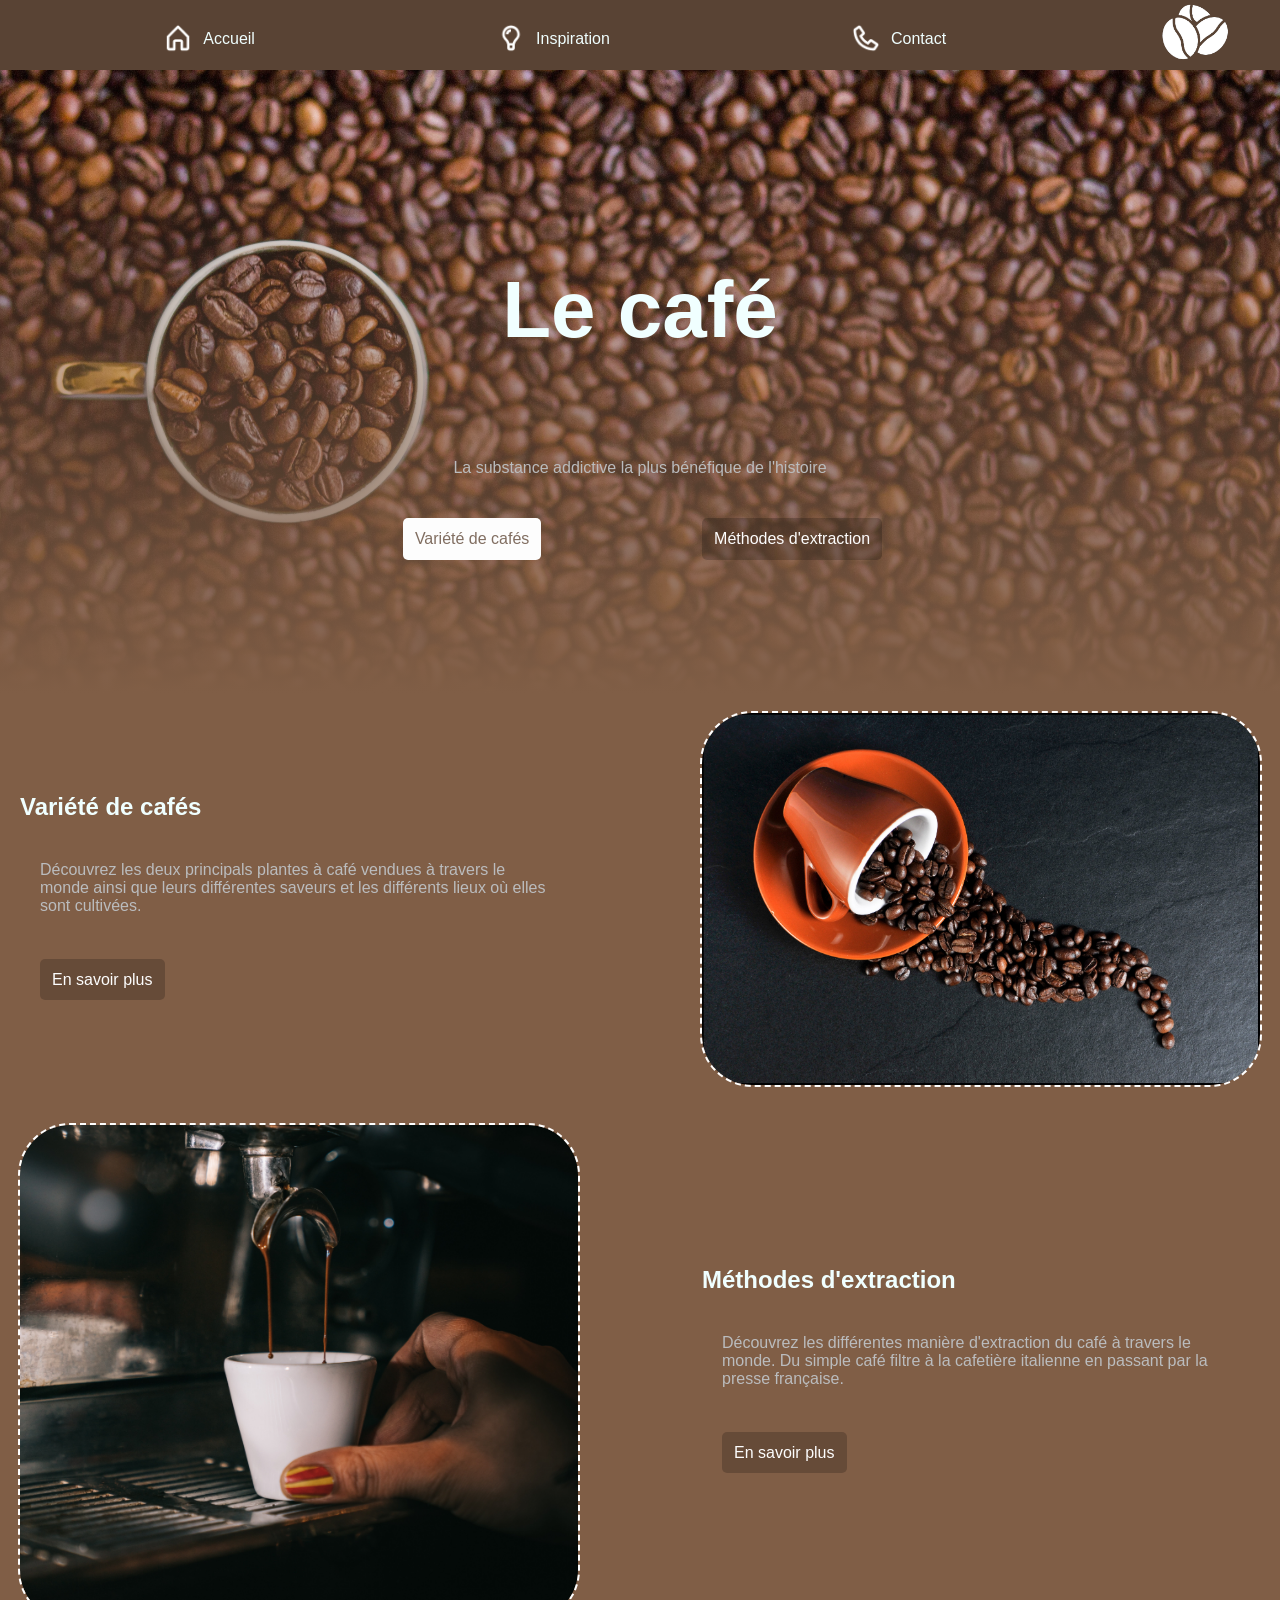
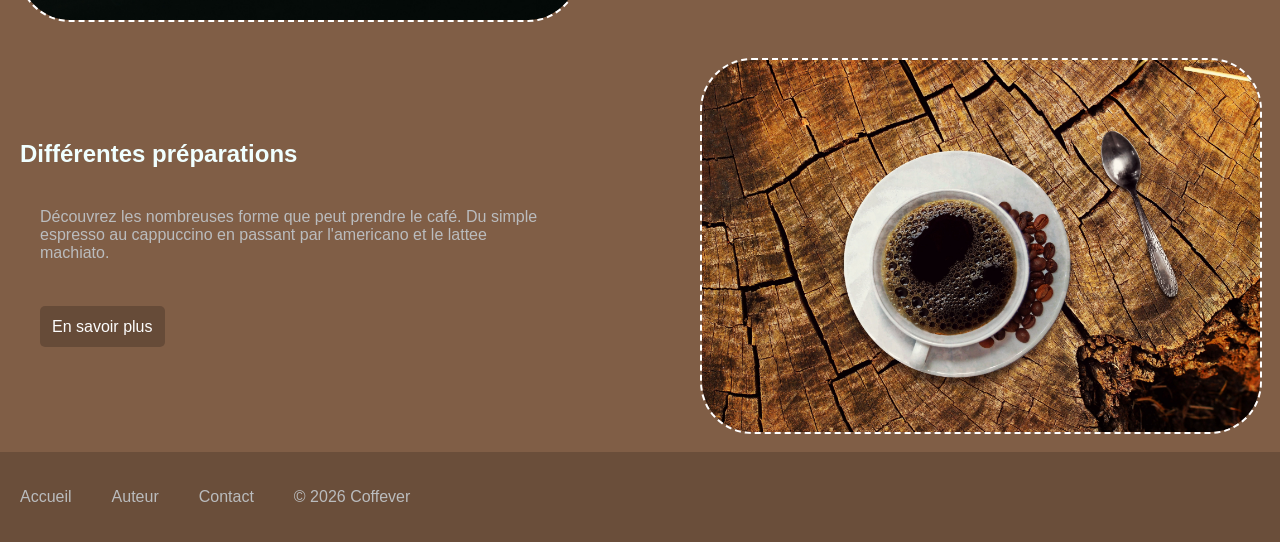
==== index.html @ 2ecd890e "ajout d'icone sur la navbar" ====
<!DOCTYPE html>
<html lang="fr">
<head>
    <meta charset="UTF-8">
    <meta name="viewport" content="width=device-width, initial-scale=1.0">
    <title>Accueil - Coffever</title>
    <meta name="author" content="Antoni Débaz">
    <link rel="stylesheet" type="text/css" href="style.css">
    <link href="img/icon.png" rel="icon" type="image/png">
</head>
<body>
    <header>
        <nav>
            <a href="index.html"><img src="img/home-alt-2.png">Accueil</a>
            <a href="inspiration.html"><img src="img/light-bulb-alt.png">Inspiration</a>
            <a href="contact.html"><img src="img/phone.png">Contact</a>
        </nav>
        <a href="index.html"><img src="img/logo.png" class="logo"></a> 
    </header>
    <main>
        <section class="TitleUnderLayer"> <!--Il y a une couche avec une image et un dégradé transparent qui vient se poser dessus-->
            <div class="TitleUpperLayer">
                <h1>
                    Le café
                </h1>
                <p>
                    La substance addictive la plus bénéfique de l'histoire
                </p>
                <div class="buttonContainer">
                    <a href="variete.html" class="button1">Variété de cafés</a>
                    <a href="extraction.html" class="button2">Méthodes d'extraction</a>
                </div>
            </div>
        </section>
        <section class="ChapterContainer">
            <article class="Chapter">
                <div>
                    <h2>Variété de cafés</h2>
                    <p>
                       Découvrez les deux principals plantes à café vendues à travers le monde ainsi que leurs différentes saveurs et les différents lieux où elles sont cultivées.
                    </p>
                    <p>
                        <a href="variete.html" class="button2">En savoir plus</a>
                    </p>
                </div>
                <img src="img/Variété.jpg">
            </article>
            <article class="InverseChapter">
                <div>
                    <h2>Méthodes d'extraction</h2>
                    <p>
                       Découvrez les différentes manière d'extraction du café à travers le monde. Du simple café filtre à la cafetière italienne en passant par la presse française.
                    </p>
                    <p>
                        <a href="extraction.html" class="button2">En savoir plus</a>
                    </p>
                </div>
                <img src="img/poedynchuk-coffee-3759024.jpg">
            </article>
            <article class="Chapter">
                <div>
                    <h2>Différentes préparations</h2>
                    <p>
                       Découvrez les nombreuses forme que peut prendre le café. Du simple espresso au cappuccino en passant par l'americano et le lattee machiato.
                    </p>
                    <p>
                        <a href="preparation.html" class="button2">En savoir plus</a>
                    </p>
                </div>
                <img src="img/cocoparisienne-coffee-2714970.jpg">
            </article>
        </section>
    </main>
    <footer>
            <a href="index.html">Accueil</a>
            <a href="Auteur.html">Auteur</a>
            <a href="contact.html">Contact</a>
            <p>&copy; 2026 Coffever</p>
    </footer>
</body>
</html>
---- style.css ----
:root { 
  --outline-img-color: rgb(255, 255, 255);
  --outline-img-width: 2px;
  --radius-border-img: 50px;
  --default-background-color: #805e46
}

body{
    margin: 0;
    background-color: var(--default-background-color) ;
    font-family:Arial, Helvetica, sans-serif;
    color: azure;
}
p{
    color: rgb(186, 188, 190);
    padding: 20px;
}
textarea,input{
    font-family:Arial, Helvetica, sans-serif;
    color: rgb(0, 0, 0);
}

/* ============ Header ================ */
nav{
    display: flex;
    justify-content:space-around;
    width: 80%;
}
nav a{
    color: azure;
    text-decoration: none;
    
}
nav a:hover{
    color: rgb(200, 214, 214);
}
nav img{
    height: 30px;
    margin-bottom: -9px;
    margin-right: 10px;
}
header{
    display: flex;
    flex-direction: row;
    align-items: center;
    justify-content:space-around;
    height: 70px;
    position: fixed;
    width: 100%;
    background-color: #4e3c2fc5;
    top: 0px;
}
.logo{
    width: 85px;
}

/* ============ Main ================ */
main{
    margin-top: 70px; /*Il est baisser pour faire la place  à la navbar*/
}

/*TitleUnderLayer et TitleUpperLayer permette de mettre un dégradé sur une image*/
.TitleUnderLayer{
    background-image: url(img/masseDeGrain.jpg);
    background-size:cover;
    background-position: 0px;
}
.TitleUpperLayer{
    background-image: linear-gradient(#805e4600,var(--default-background-color));
    padding-top: 10%;
    padding-bottom: 10%;
    display: flex;
    flex-direction: column;
    align-items: center;
    justify-content: center;
}
.TitleUpperLayer h1{
    font-size: 5em;
}


.buttonContainer{ /*Contient les deux boutons dans la partie du titre*/
    display: flex;
    flex-direction: row;
    align-items: center;
    justify-content:space-around;
    width: 50%;
    flex-wrap: wrap;
}
.button1{
    color: #816e61;
    text-decoration-line: none;
    padding: 12px;
    border-radius: 5px;
    background-color:rgb(253, 253, 253);
    margin: 5px;
}
.button1:hover{
    color: #816e61d0;
    background-color:rgba(253, 253, 253, 0.521);
}
.button2{
    color: rgb(253, 253, 253);
    text-decoration-line: none;
    padding: 12px;
    border-radius: 5px;
    background-color:rgba(0, 0, 0, 0.205);
}
.button2:hover{
    color: rgba(253, 253, 253, 0.589);
    background-color:rgba(0, 0, 0, 0.096);
}

.Chapter{
    display: flex;
    flex-direction: row;
    align-items: center;
    justify-content:space-between;
    padding: 20px;
    flex-wrap: wrap;
}
.ChapterContainer img{
    border-radius: var(--radius-border-img);
    outline: var(--outline-img-width) dashed var(--outline-img-color);
}
.InverseChapter{
    display: flex;
    flex-direction: row-reverse;
    align-items: center;
    
    justify-content:space-between;
    padding: 20px;
    flex-wrap: wrap;
}


/*Adapte les taille des image en fonction de la taille de l'écran*/
@media screen and (max-width: 768px) {
    .Chapter img,.InverseChapter img,.InverseChapter div,.Chapter div{
        width:90%;
    }
    .ChapterContainer img{
        margin-left: auto;
        margin-right: auto;
    }
}
@media screen and (min-width: 768px) {
    .Chapter img,.InverseChapter img,.InverseChapter div,.Chapter div{
        width:45%;
    }
}

footer{
    display: flex;
    flex-direction: row;
    align-items: center;
    justify-content:flex-start;
    flex-wrap: wrap;
    background-color: rgba(0, 0, 0, 0.171);
}
footer a{
    color: rgb(186, 188, 190);
    text-decoration: none;
    padding: 20px;
}
footer a:hover{
    color: rgb(146, 147, 148);
}

/*Partie permettant au deux div d'être côte à côte*/
.NextToHolder{
    display: flex;
    align-items: center;
    justify-content:center;
    flex-wrap: wrap;
}
.NextToItem{
    margin: 40px;
    width: 500px;
    max-width: 90%;
}
.NextToItem img{
    width: 500px;
    max-width: 90%;
    border-radius: 30px;
}

.Title{
    text-align: center;
    border-bottom: 2px dotted rgba(0, 0, 0, 0.212);
}
.Title h1{
    margin-top: 110px;
    margin-bottom: 40px
}

.source p,a{
    color: rgb(255, 255, 255);
}

/*La partir "Loisir et hobby" dans la page Auteur*/
.AuteurLobby {
    margin: 2%;
}
.AuteurLobby div{
    display: flex;
    flex-wrap: wrap;
    align-items: start;
    justify-content: space-around;
}
.AuteurLobby img{
    margin: 10px;
    max-width: 90%;
    width: 500px;
    border-radius: var(--radius-border-img);
    outline: var(--outline-img-width) dashed var(--outline-img-color);
}


.videoInspirationHolder{
    display: flex;
    flex-wrap: wrap;
    justify-content:space-around;
}
.videoInspirationItem{
    width: 500px;
    max-width: 90%;
    margin: 20px;
    border-radius: var(--radius-border-img);
    outline: var(--outline-img-width) dashed var(--outline-img-color);
}


.ContactHolder{
    display: flex;
    justify-content: space-evenly;
    flex-wrap: wrap;
    margin-bottom: 5%;
    padding: 30px;
}

.ContactHolder div{
    display: flex;
    flex-direction: column;
    width: 400px;
    max-width: 90%;
    padding: 10px;
}

.ContactHolder input,.ContactHolder textarea{
    margin-top: 20px;
    margin-bottom: 40px;
    border-radius: 6px;
    height: 25px;
    background-color: var(--default-background-color);
    border: 2px solid black;
}

.ContactHolder textarea {
    height: 100px;
}

.ContactBottom{
    display:flex;
    justify-content: center;
}

.ContactBottom button{
    margin-bottom: 60px;
    
    color: #816e61;
    
    padding: 12px;
    border-radius: 5px;
    background-color:rgb(253, 253, 253);
    border: none;
    width: 150px;
}

.ContactBottom button:hover{
    color: #816e61d0;
    background-color:rgba(253, 253, 253, 0.521);
}

form{
    background-color: rgba(255, 255, 255, 0.055);
    width: 95%;
    margin-bottom: 30px;
    margin-left: auto;
    margin-right: auto;
    border-radius: 80px;
}
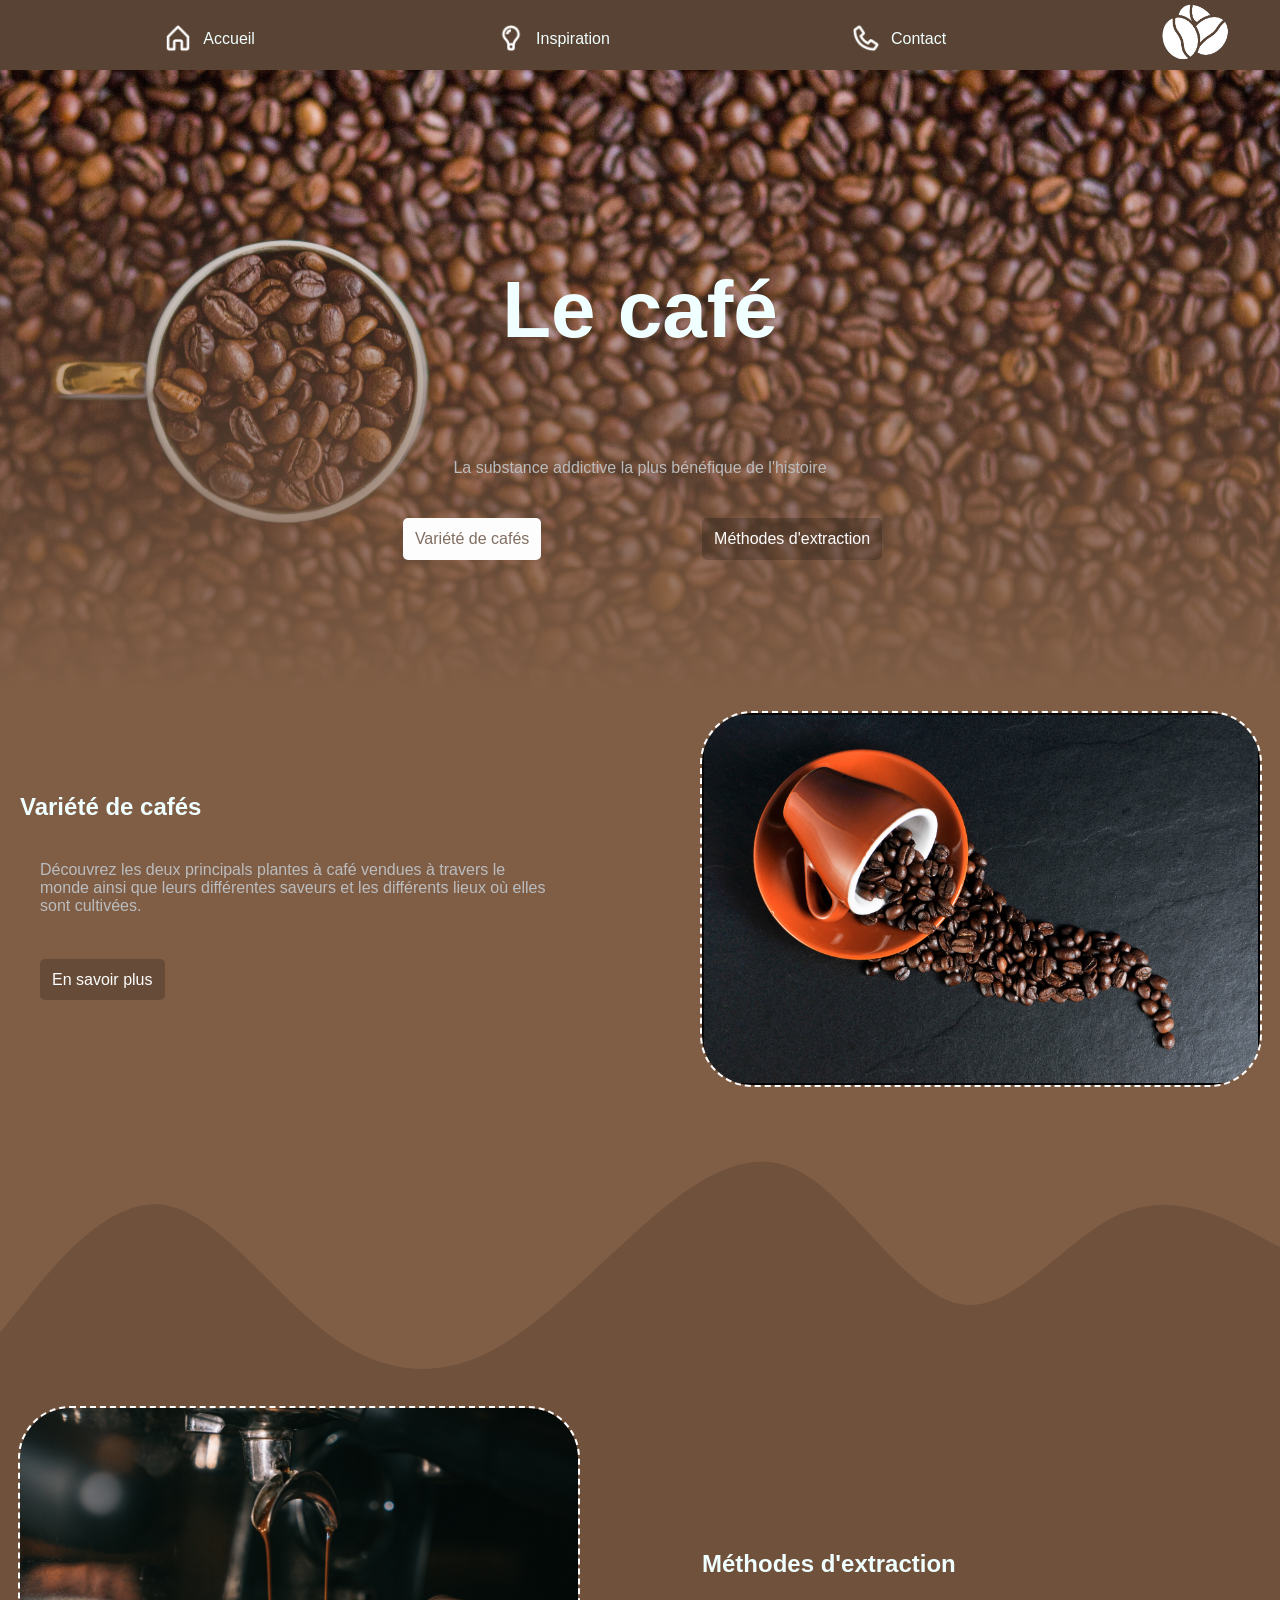
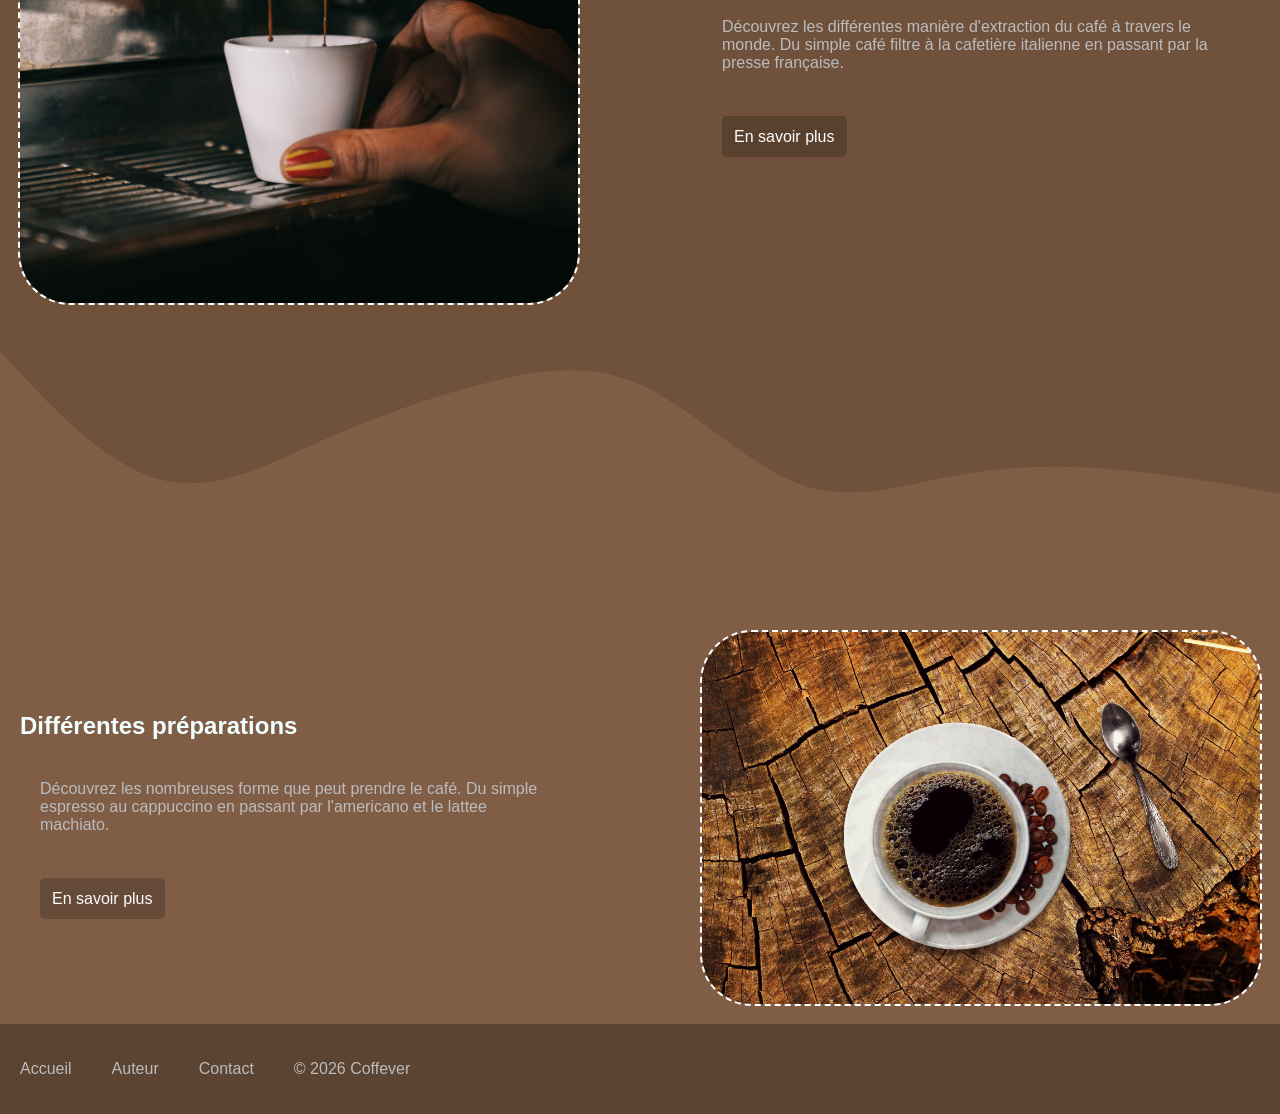
==== commit 2d33e9ae: "Ajout des vagues" ====
--- a/index.html
+++ b/index.html
@@ -45,6 +45,7 @@
                 </div>
                 <img src="img/Variété.jpg">
             </article>
+            <svg viewBox="0 0 1440 320" class="upperWave" class="upperWave"><path fill="#70513b" fill-opacity="1" d="M0,256L30,218.7C60,181,120,107,180,112C240,117,300,203,360,250.7C420,299,480,309,540,282.7C600,256,660,192,720,138.7C780,85,840,43,900,74.7C960,107,1020,213,1080,224C1140,235,1200,149,1260,122.7C1320,96,1380,128,1410,144L1440,160L1440,320L1410,320C1380,320,1320,320,1260,320C1200,320,1140,320,1080,320C1020,320,960,320,900,320C840,320,780,320,720,320C660,320,600,320,540,320C480,320,420,320,360,320C300,320,240,320,180,320C120,320,60,320,30,320L0,320Z"></path></svg> <!-- vague créer grâce au site : https://getwaves.io/ -->
             <article class="InverseChapter">
                 <div>
                     <h2>Méthodes d'extraction</h2>
@@ -57,6 +58,7 @@
                 </div>
                 <img src="img/poedynchuk-coffee-3759024.jpg">
             </article>
+            <svg viewBox="0 0 1440 320"><path fill="#70513b" fill-opacity="1" d="M0,32L30,64C60,96,120,160,180,176C240,192,300,160,360,133.3C420,107,480,85,540,69.3C600,53,660,43,720,69.3C780,96,840,160,900,181.3C960,203,1020,181,1080,170.7C1140,160,1200,160,1260,165.3C1320,171,1380,181,1410,186.7L1440,192L1440,0L1410,0C1380,0,1320,0,1260,0C1200,0,1140,0,1080,0C1020,0,960,0,900,0C840,0,780,0,720,0C660,0,600,0,540,0C480,0,420,0,360,0C300,0,240,0,180,0C120,0,60,0,30,0L0,0Z"></path></svg> <!-- vague créer grâce au site : https://getwaves.io/ -->
             <article class="Chapter">
                 <div>
                     <h2>Différentes préparations</h2>
--- a/style.css
+++ b/style.css
@@ -32,7 +32,7 @@
     
 }
 nav a:hover{
-    color: rgb(200, 214, 214);
+    opacity: 0.5;
 }
 nav img{
     height: 30px;
@@ -127,12 +127,16 @@
     display: flex;
     flex-direction: row-reverse;
     align-items: center;
-    
     justify-content:space-between;
-    padding: 20px;
-    flex-wrap: wrap;
-}
-
+    flex-wrap: wrap;
+
+    padding: 20px;
+    background-color: #70513b;
+    
+}
+.upperWave{
+    margin-bottom: -5px;
+}
 
 /*Adapte les taille des image en fonction de la taille de l'écran*/
 @media screen and (max-width: 768px) {
@@ -156,7 +160,7 @@
     align-items: center;
     justify-content:flex-start;
     flex-wrap: wrap;
-    background-color: rgba(0, 0, 0, 0.171);
+    background-color: rgba(0, 0, 0, 0.281);
 }
 footer a{
     color: rgb(186, 188, 190);
@@ -253,7 +257,9 @@
     border-radius: 6px;
     height: 25px;
     background-color: var(--default-background-color);
+    background-color: rgba(255, 255, 255, 0.24);
     border: 2px solid black;
+    
 }
 
 .ContactHolder textarea {
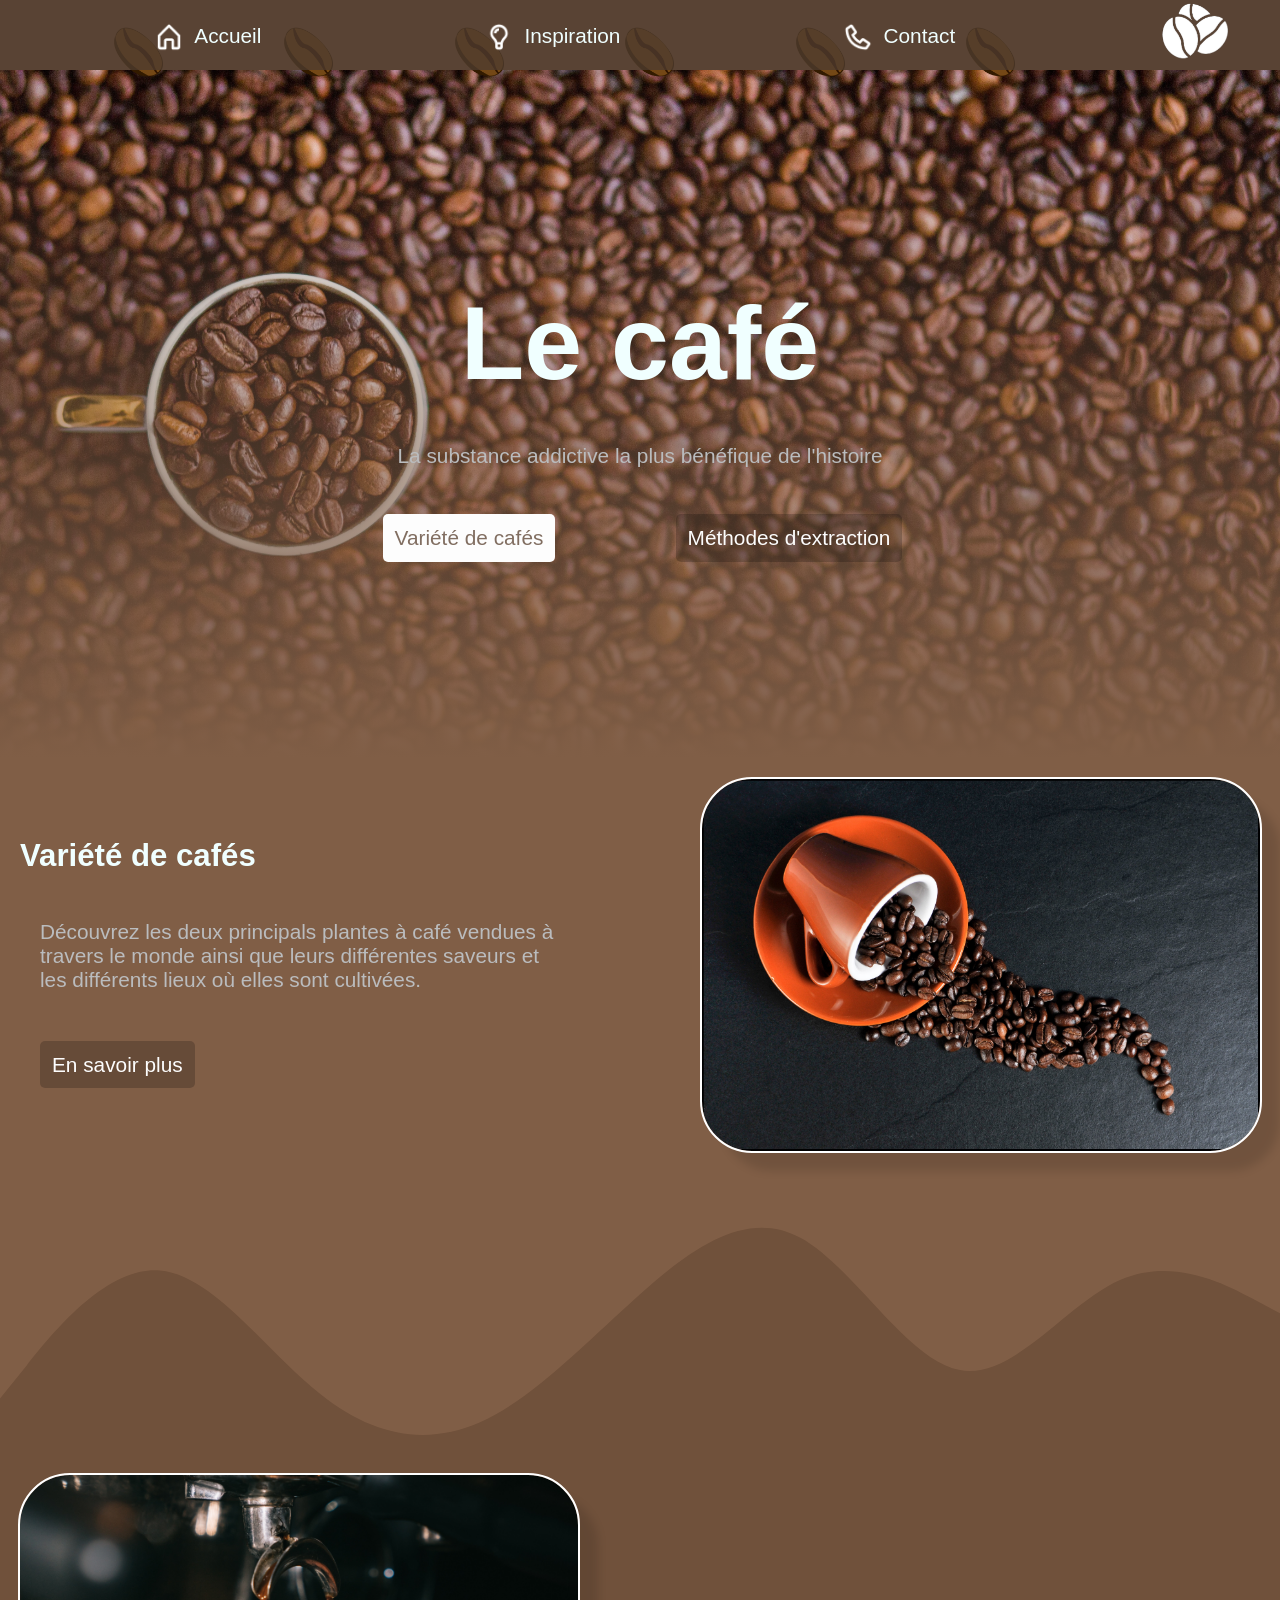
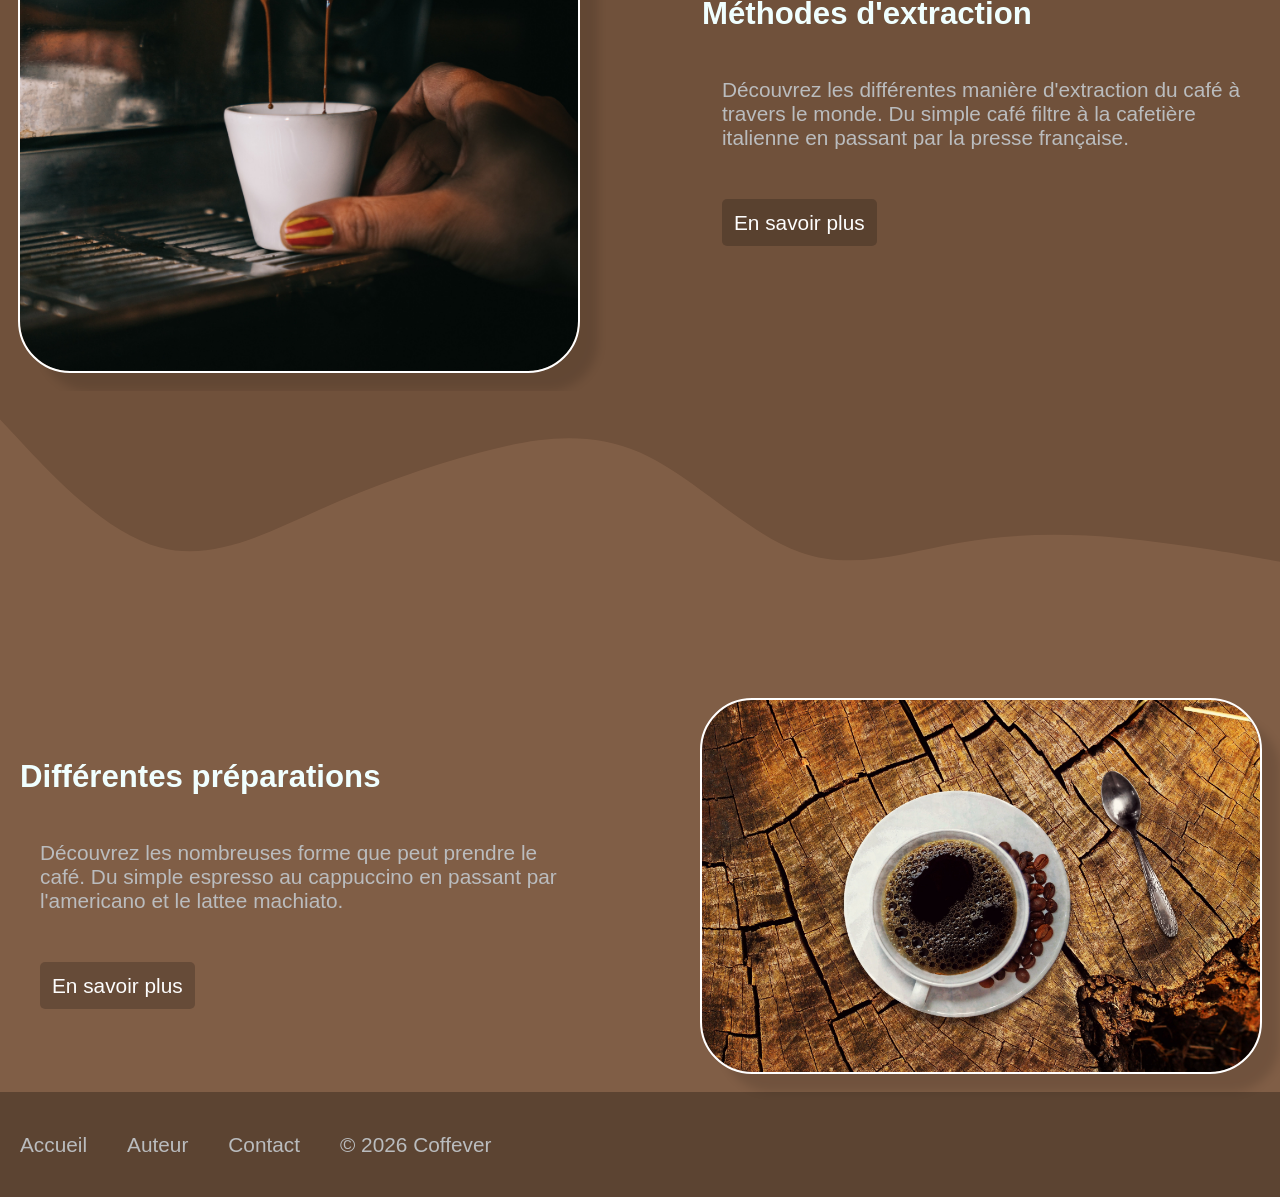
==== commit 01f58859: "Ajout de l'animation des grains de cafés" ====
--- a/index.html
+++ b/index.html
@@ -31,6 +31,14 @@
                     <a href="extraction.html" class="button2">Méthodes d'extraction</a>
                 </div>
             </div>
+        </section>
+        <section class="fallingBeanHolder">
+            <img src="img/cartoonBean.png" class="fallingBean">
+            <img src="img/cartoonBean.png" class="fallingBean">
+            <img src="img/cartoonBean.png" class="fallingBean">
+            <img src="img/cartoonBean.png" class="fallingBean">
+            <img src="img/cartoonBean.png" class="fallingBean">
+            <img src="img/cartoonBean.png" class="fallingBean">
         </section>
         <section class="ChapterContainer">
             <article class="Chapter">
--- a/style.css
+++ b/style.css
@@ -1,8 +1,13 @@
+
 :root { 
   --outline-img-color: rgb(255, 255, 255);
   --outline-img-width: 2px;
   --radius-border-img: 50px;
-  --default-background-color: #805e46
+  --default-background-color: #805e46;
+
+  --default-shadow : 20px 20px 10px rgba(0, 0, 0, 0.123);
+  --hoverBoxShadow : 30px 30px 10px rgba(0, 0, 0, 0.192);
+  --hoverImgSizeIncrease : scale(1.03);
 }
 
 body{
@@ -10,10 +15,13 @@
     background-color: var(--default-background-color) ;
     font-family:Arial, Helvetica, sans-serif;
     color: azure;
-}
+    font-size: 1.3rem;
+}
+
 p{
     color: rgb(186, 188, 190);
     padding: 20px;
+    
 }
 textarea,input{
     font-family:Arial, Helvetica, sans-serif;
@@ -25,11 +33,12 @@
     display: flex;
     justify-content:space-around;
     width: 80%;
+
 }
 nav a{
     color: azure;
     text-decoration: none;
-    
+    transition: 300ms ease;
 }
 nav a:hover{
     opacity: 0.5;
@@ -49,6 +58,7 @@
     width: 100%;
     background-color: #4e3c2fc5;
     top: 0px;
+    z-index: 10;
 }
 .logo{
     width: 85px;
@@ -59,7 +69,7 @@
     margin-top: 70px; /*Il est baisser pour faire la place  à la navbar*/
 }
 
-/*TitleUnderLayer et TitleUpperLayer permette de mettre un dégradé sur une image*/
+/*TitleUnderLayer et TitleUpperLayer permette de mettre un dégradé sur l'image de l'écran d'acceuil*/
 .TitleUnderLayer{
     background-image: url(img/masseDeGrain.jpg);
     background-size:cover;
@@ -68,18 +78,99 @@
 .TitleUpperLayer{
     background-image: linear-gradient(#805e4600,var(--default-background-color));
     padding-top: 10%;
-    padding-bottom: 10%;
+    padding-bottom: 15%;
     display: flex;
     flex-direction: column;
     align-items: center;
     justify-content: center;
 }
+.TitleUpperLayer h1,p,a{
+    z-index: 2;
+}
+/*Les grains de café ont une animation qui les fait descendre, en tournant. Ils ont des vitesses et des delais différents pour un aire plus naturelle*/
+.fallingBeanHolder{
+    position: absolute;
+    width: calc(100% - 150px);
+    height: 60%;
+    top: 20px;
+    display: flex;
+    justify-content: space-evenly;
+}
+.fallingBean{
+    height: 4rem;
+    position: relative;
+    
+    animation-name: falling;
+    
+    animation-iteration-count: infinite;
+    animation-timing-function: linear;
+}
+.fallingBean:nth-of-type(1) {
+    animation-duration: 1.4s;
+    animation-delay: 0.1s;
+}
+.fallingBean:nth-of-type(2) {
+    animation-duration: 1.6s;
+    animation-delay: 0.6s;
+}
+.fallingBean:nth-of-type(3) {
+    animation-duration: 1.5s;
+    animation-delay: 0.4s;
+}
+.fallingBean:nth-of-type(4) {
+    animation-duration: 1.7s;
+    animation-delay: 1s;
+}
+.fallingBean:nth-of-type(5) {
+    animation-duration: 1.9s;
+    animation-delay: 0.4s;
+}
+.fallingBean:nth-of-type(6) {
+    animation-duration: 2s;
+    animation-delay: 0.1s;
+}
+
+@keyframes falling {
+0% {
+    top: 0%;
+}
+20%{
+   transform: translateX(75px);
+}
+50% {
+  
+    opacity: 100%;
+}
+99%{
+    transform: rotate(180deg);
+}
+100%{
+    top: 130%;
+    opacity: 0%;
+    transform: translateX(-75px);
+}
+}
+
 .TitleUpperLayer h1{
     font-size: 5em;
-}
-
-
-.buttonContainer{ /*Contient les deux boutons dans la partie du titre*/
+    margin-bottom: 0px;
+}
+
+.TitleUpperLayer p {
+    animation-name: Apparition;
+    animation-duration: 2s;
+    text-align: center;
+}
+
+@keyframes Apparition {
+  from {
+    opacity: 0%;
+    transform: scale(0.5);
+}
+  to {opacity: 100%;}
+}
+
+.buttonContainer{ /*Contient les deux boutons de l'écran d'acceuil*/
     display: flex;
     flex-direction: row;
     align-items: center;
@@ -98,6 +189,7 @@
 .button1:hover{
     color: #816e61d0;
     background-color:rgba(253, 253, 253, 0.521);
+    transition: 400ms ease;
 }
 .button2{
     color: rgb(253, 253, 253);
@@ -105,12 +197,15 @@
     padding: 12px;
     border-radius: 5px;
     background-color:rgba(0, 0, 0, 0.205);
+    transition: 400ms ease;
 }
 .button2:hover{
     color: rgba(253, 253, 253, 0.589);
     background-color:rgba(0, 0, 0, 0.096);
-}
-
+    
+}
+
+/*Chapter et InverseChapter sont contenu dans ChapterContainer. Les chapters sont utilisé pour mettre une image à droite d'un titre et d'un texte. Dans les InverseChapter, le coté de l'image est simplement inversé*/
 .Chapter{
     display: flex;
     flex-direction: row;
@@ -121,7 +216,13 @@
 }
 .ChapterContainer img{
     border-radius: var(--radius-border-img);
-    outline: var(--outline-img-width) dashed var(--outline-img-color);
+    outline: var(--outline-img-width) solid var(--outline-img-color);
+    box-shadow: var(--default-shadow);
+    transition: 100ms ease;
+}
+.ChapterContainer img:hover{
+    box-shadow: var(--hoverBoxShadow);
+    transform: var(--hoverImgSizeIncrease);
 }
 .InverseChapter{
     display: flex;
@@ -133,9 +234,6 @@
     padding: 20px;
     background-color: #70513b;
     
-}
-.upperWave{
-    margin-bottom: -5px;
 }
 
 /*Adapte les taille des image en fonction de la taille de l'écran*/
@@ -154,6 +252,11 @@
     }
 }
 
+/*Fait en sorte qu'il n'y ai pas de séparation entre le SVG de vague et le div*/
+.upperWave{
+    margin-bottom: -5px;
+}
+
 footer{
     display: flex;
     flex-direction: row;
@@ -166,6 +269,8 @@
     color: rgb(186, 188, 190);
     text-decoration: none;
     padding: 20px;
+    transition: 300ms ease;
+    
 }
 footer a:hover{
     color: rgb(146, 147, 148);
@@ -183,11 +288,29 @@
     width: 500px;
     max-width: 90%;
 }
-.NextToItem img{
+.NextToItem  img{
     width: 500px;
     max-width: 90%;
     border-radius: 30px;
-}
+    transition: 100ms ease;
+}
+.NextToItem img:hover{
+    transform: var(--hoverImgSizeIncrease);
+}
+
+/*utilisé une fois dans la page Auteur pour le portrait*/
+#photoAuthor img{
+    border-radius: var(--radius-border-img);
+    outline: var(--outline-img-width) solid var(--outline-img-color);
+    box-shadow: var(--default-shadow);
+    transition: 100ms ease;
+}
+
+#photoAuthor img:hover{
+    box-shadow: var(--hoverBoxShadow);
+    transform: var(--hoverImgSizeIncrease);
+}
+
 
 .Title{
     text-align: center;
@@ -216,8 +339,16 @@
     margin: 10px;
     max-width: 90%;
     width: 500px;
+
     border-radius: var(--radius-border-img);
-    outline: var(--outline-img-width) dashed var(--outline-img-color);
+    outline: var(--outline-img-width) solid var(--outline-img-color);
+    box-shadow: var(--default-shadow);
+    transition: 100ms ease;
+}
+
+.AuteurLobby img:hover{
+    box-shadow: var(--hoverBoxShadow);
+    transform: var(--hoverImgSizeIncrease);
 }
 
 
@@ -231,11 +362,16 @@
     max-width: 90%;
     margin: 20px;
     border-radius: var(--radius-border-img);
-    outline: var(--outline-img-width) dashed var(--outline-img-color);
-}
-
-
-.ContactHolder{
+    outline: var(--outline-img-width) solid var(--outline-img-color);
+    box-shadow: var(--default-shadow);
+    transition: 100ms ease;
+}
+.videoInspirationItem:hover{
+    box-shadow: var(--hoverBoxShadow);
+    transform: var(--hoverImgSizeIncrease);
+}
+
+.ContactHolder{ /*contient le formulaire de contact*/
     display: flex;
     justify-content: space-evenly;
     flex-wrap: wrap;
@@ -257,9 +393,14 @@
     border-radius: 6px;
     height: 25px;
     background-color: var(--default-background-color);
-    background-color: rgba(255, 255, 255, 0.24);
-    border: 2px solid black;
-    
+    border: 2px solid rgba(255, 255, 255, 0.384);
+    color: white;
+
+    transition: 300ms ease;
+}
+
+.ContactHolder input:hover,.ContactHolder textarea:hover{
+    border: 2px solid rgba(255, 255, 255, 0.788);
 }
 
 .ContactHolder textarea {
@@ -281,6 +422,8 @@
     background-color:rgb(253, 253, 253);
     border: none;
     width: 150px;
+
+    transition: 300ms ease;
 }
 
 .ContactBottom button:hover{
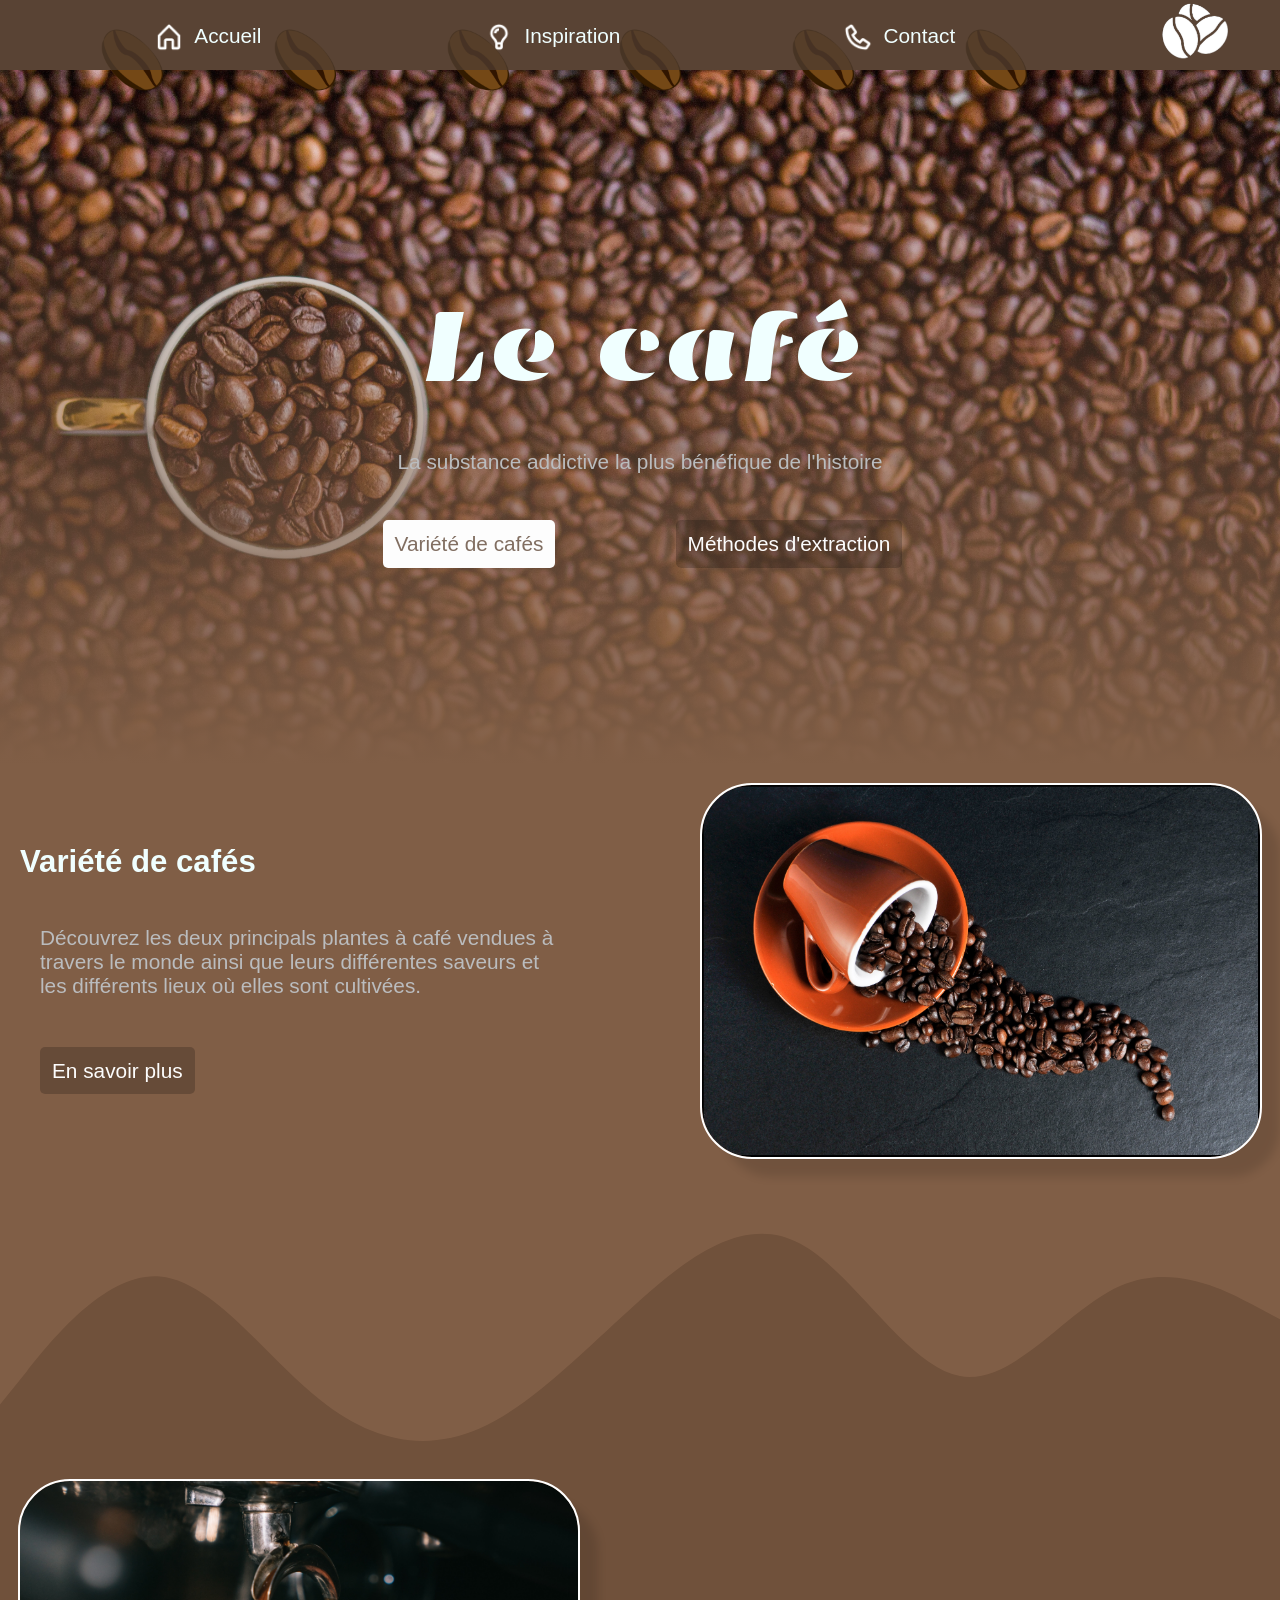
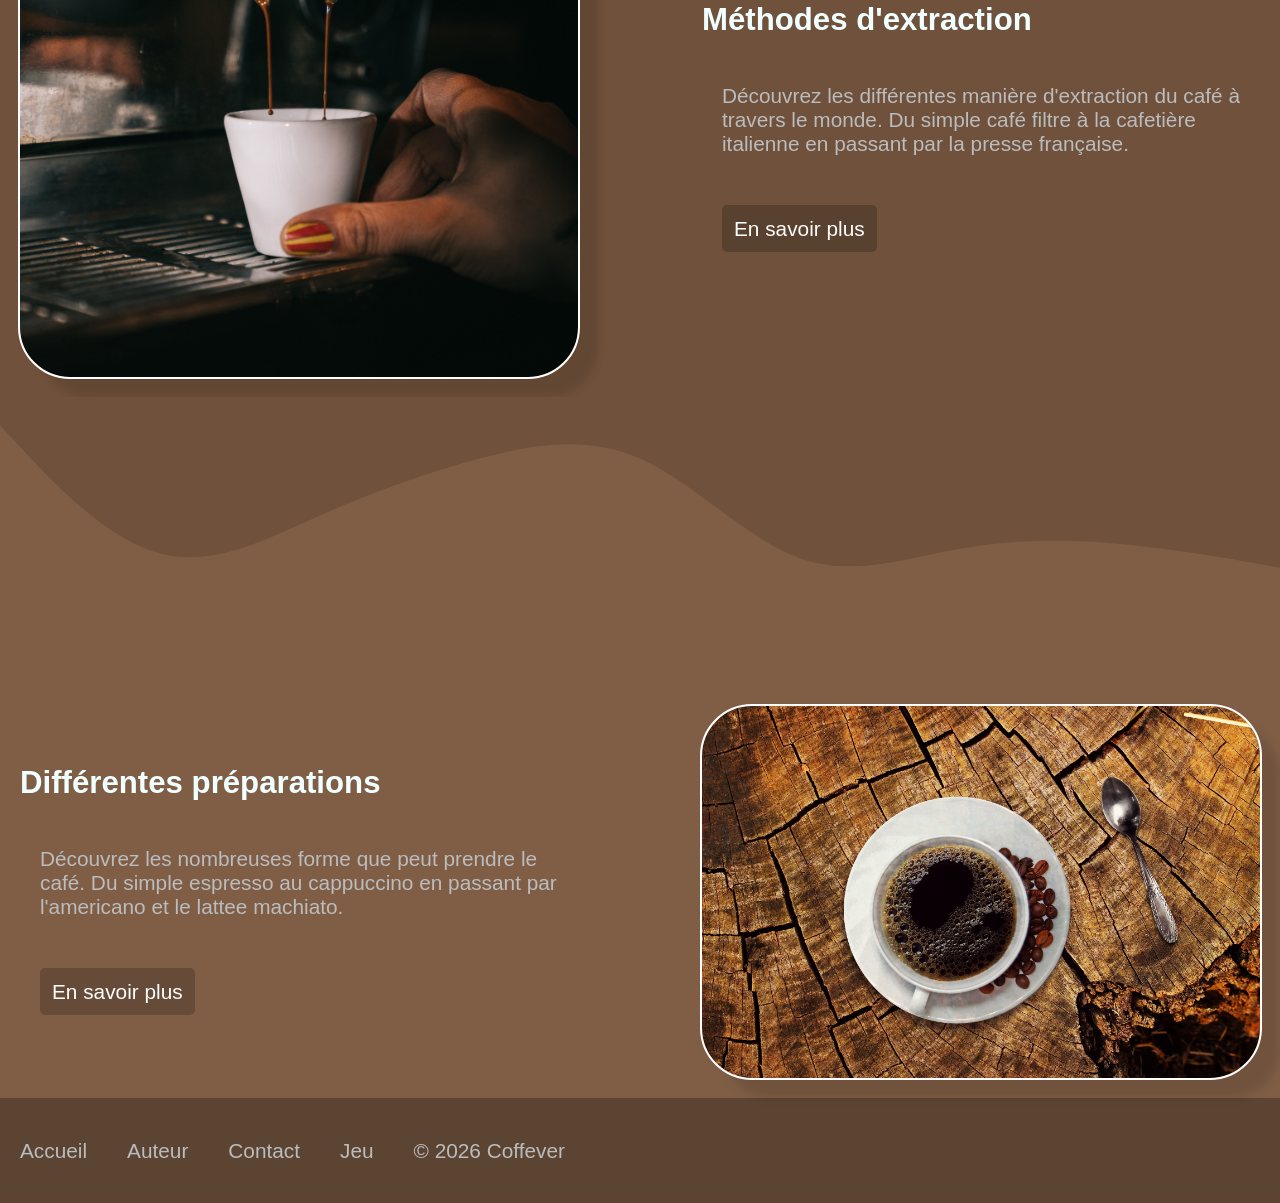
==== commit 7847f75a: "mise à jour du jeu" ====
--- a/index.html
+++ b/index.html
@@ -85,6 +85,7 @@
             <a href="index.html">Accueil</a>
             <a href="Auteur.html">Auteur</a>
             <a href="contact.html">Contact</a>
+            <a href="CoffeverGame/index.html">Jeu</a>
             <p>&copy; 2026 Coffever</p>
     </footer>
 </body>
--- a/style.css
+++ b/style.css
@@ -1,3 +1,5 @@
+
+@import url('https://fonts.googleapis.com/css2?family=Emblema+One&display=swap');
 
 :root { 
   --outline-img-color: rgb(255, 255, 255);
@@ -48,6 +50,7 @@
     margin-bottom: -9px;
     margin-right: 10px;
 }
+
 header{
     display: flex;
     flex-direction: row;
@@ -87,7 +90,7 @@
 .TitleUpperLayer h1,p,a{
     z-index: 2;
 }
-/*Les grains de café ont une animation qui les fait descendre, en tournant. Ils ont des vitesses et des delais différents pour un aire plus naturelle*/
+/*Les grains de café ont une animation qui les fait descendre et tourner. Ils ont des vitesses et des delais différents pour un air plus naturelle*/
 .fallingBeanHolder{
     position: absolute;
     width: calc(100% - 150px);
@@ -97,7 +100,8 @@
     justify-content: space-evenly;
 }
 .fallingBean{
-    height: 4rem;
+    height: 10vw;
+    max-height: 5rem;
     position: relative;
     
     animation-name: falling;
@@ -130,6 +134,7 @@
     animation-delay: 0.1s;
 }
 
+/*Ceci est l'animation de chute des grains de cafés. "transform: rotate(180deg);" et "transform: translateX(-75px);" ne sont pas dans la meme ligne car il n'est pas possible d'avoir deux transforms dans la même ligne*/
 @keyframes falling {
 0% {
     top: 0%;
@@ -154,6 +159,10 @@
 .TitleUpperLayer h1{
     font-size: 5em;
     margin-bottom: 0px;
+    font-family: "Emblema One", system-ui;
+    font-weight: 400;
+    font-style: normal;
+    text-align: center;
 }
 
 .TitleUpperLayer p {
@@ -163,11 +172,11 @@
 }
 
 @keyframes Apparition {
-  from {
-    opacity: 0%;
-    transform: scale(0.5);
-}
-  to {opacity: 100%;}
+    from {
+        opacity: 0%;
+        transform: scale(0.5);
+    }
+    to {opacity: 100%;}
 }
 
 .buttonContainer{ /*Contient les deux boutons de l'écran d'acceuil*/
@@ -382,7 +391,7 @@
 .ContactHolder div{
     display: flex;
     flex-direction: column;
-    width: 400px;
+    width: 300px;
     max-width: 90%;
     padding: 10px;
 }
@@ -395,7 +404,7 @@
     background-color: var(--default-background-color);
     border: 2px solid rgba(255, 255, 255, 0.384);
     color: white;
-
+    padding: 7px;
     transition: 300ms ease;
 }
 
@@ -433,9 +442,18 @@
 
 form{
     background-color: rgba(255, 255, 255, 0.055);
-    width: 95%;
+    max-width: 90%;
+    width: 1000px;
     margin-bottom: 30px;
     margin-left: auto;
     margin-right: auto;
-    border-radius: 80px;
+    border-radius: 40px;
+}
+
+form *::placeholder{
+    color: rgba(255, 255, 255, 0.452);
+}
+
+.centeredText{
+    text-align: center;
 }
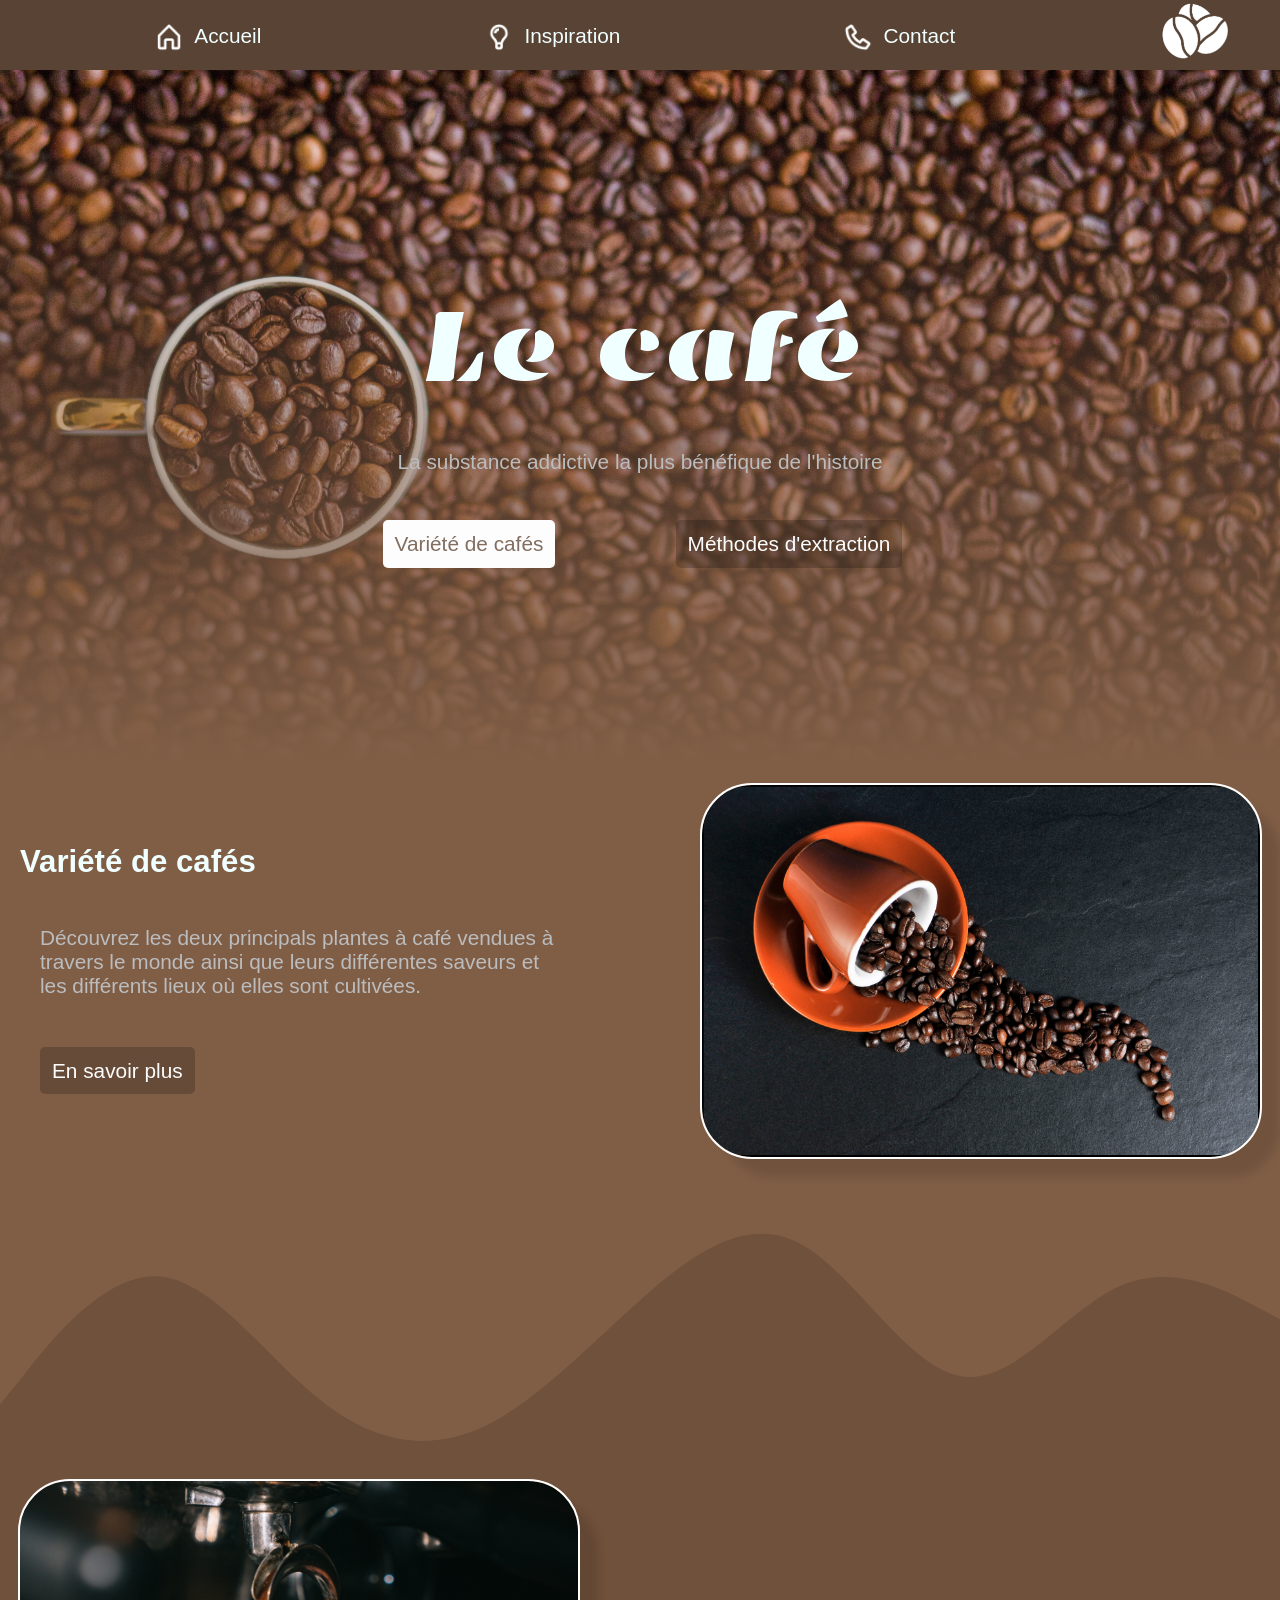
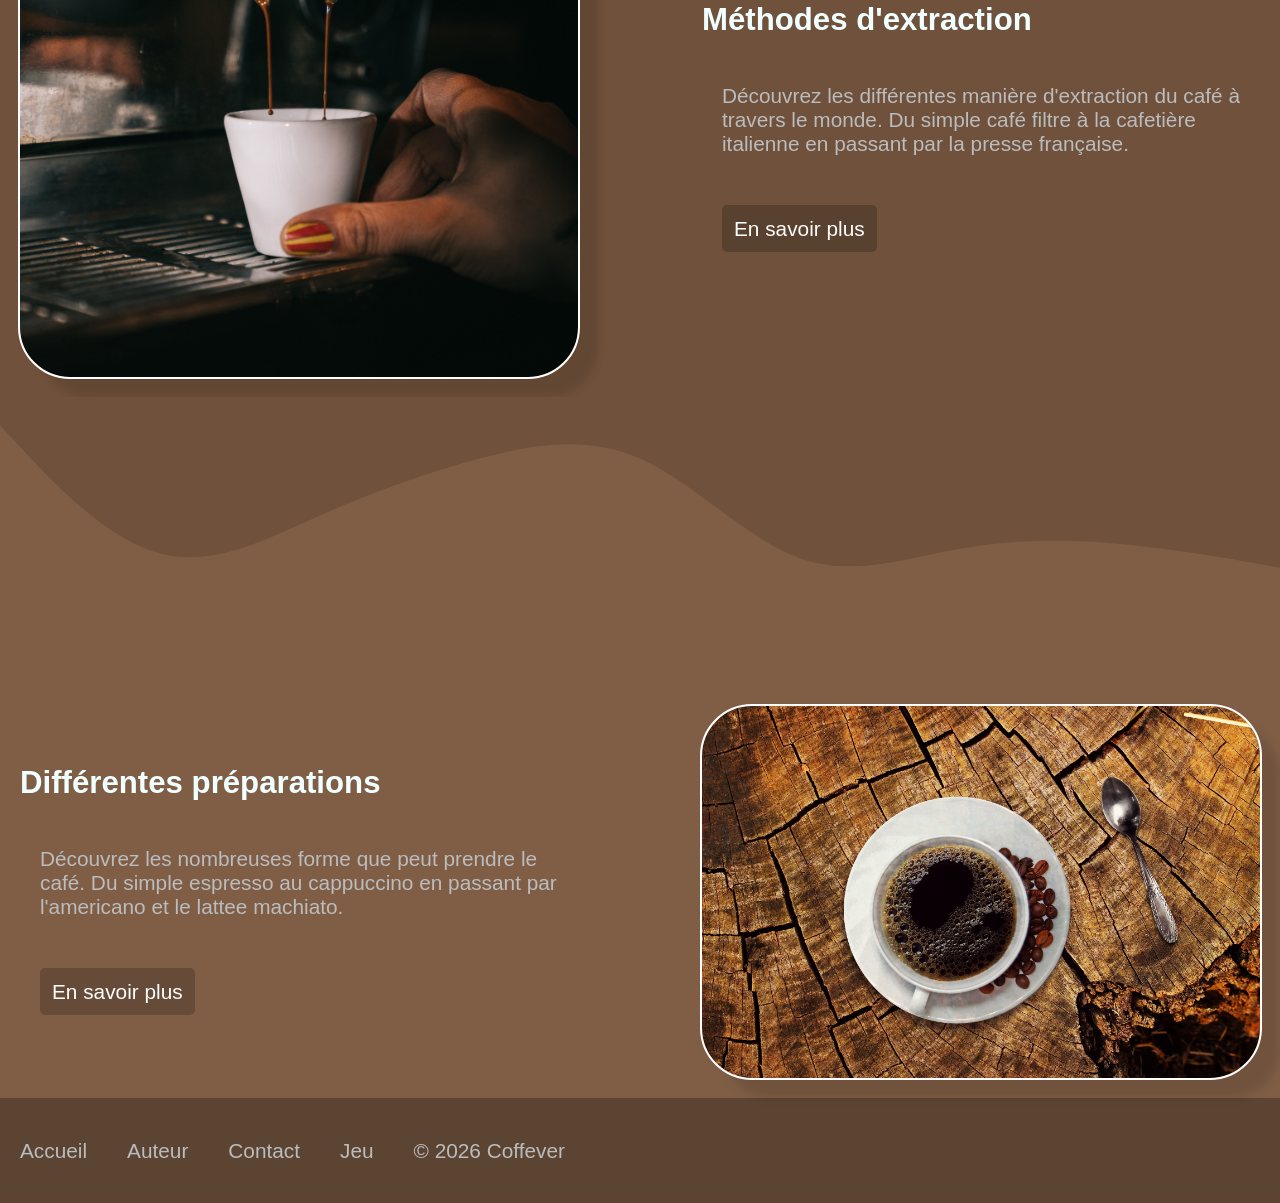
==== commit fbfd74a8: "Ajout d une page rapport.html ou se trouve le rapport du projet" ====
--- a/index.html
+++ b/index.html
@@ -11,11 +11,11 @@
 <body>
     <header>
         <nav>
-            <a href="index.html"><img src="img/home-alt-2.png">Accueil</a>
-            <a href="inspiration.html"><img src="img/light-bulb-alt.png">Inspiration</a>
-            <a href="contact.html"><img src="img/phone.png">Contact</a>
+            <a href="index.html"><img src="img/home-alt-2.png" alt="Accueil">Accueil</a>
+            <a href="inspiration.html"><img src="img/light-bulb-alt.png" alt="Inspiration">Inspiration</a>
+            <a href="contact.html"><img src="img/phone.png" alt="Contact">Contact</a>
         </nav>
-        <a href="index.html"><img src="img/logo.png" class="logo"></a> 
+        <a href="index.html"><img src="img/logo.png" class="logo" alt="Logo"></a> 
     </header>
     <main>
         <section class="TitleUnderLayer"> <!--Il y a une couche avec une image et un dégradé transparent qui vient se poser dessus-->
@@ -33,12 +33,12 @@
             </div>
         </section>
         <section class="fallingBeanHolder">
-            <img src="img/cartoonBean.png" class="fallingBean">
-            <img src="img/cartoonBean.png" class="fallingBean">
-            <img src="img/cartoonBean.png" class="fallingBean">
-            <img src="img/cartoonBean.png" class="fallingBean">
-            <img src="img/cartoonBean.png" class="fallingBean">
-            <img src="img/cartoonBean.png" class="fallingBean">
+            <img src="img/cartoonBean.png" class="fallingBean" alt="Grain de café">
+            <img src="img/cartoonBean.png" class="fallingBean" alt="Grain de café">
+            <img src="img/cartoonBean.png" class="fallingBean" alt="Grain de café">
+            <img src="img/cartoonBean.png" class="fallingBean" alt="Grain de café">
+            <img src="img/cartoonBean.png" class="fallingBean" alt="Grain de café">
+            <img src="img/cartoonBean.png" class="fallingBean" alt="Grain de café">
         </section>
         <section class="ChapterContainer">
             <article class="Chapter">
@@ -51,9 +51,9 @@
                         <a href="variete.html" class="button2">En savoir plus</a>
                     </p>
                 </div>
-                <img src="img/Variété.jpg">
+                <img src="img/Variété.jpg" alt="variété de café">
             </article>
-            <svg viewBox="0 0 1440 320" class="upperWave" class="upperWave"><path fill="#70513b" fill-opacity="1" d="M0,256L30,218.7C60,181,120,107,180,112C240,117,300,203,360,250.7C420,299,480,309,540,282.7C600,256,660,192,720,138.7C780,85,840,43,900,74.7C960,107,1020,213,1080,224C1140,235,1200,149,1260,122.7C1320,96,1380,128,1410,144L1440,160L1440,320L1410,320C1380,320,1320,320,1260,320C1200,320,1140,320,1080,320C1020,320,960,320,900,320C840,320,780,320,720,320C660,320,600,320,540,320C480,320,420,320,360,320C300,320,240,320,180,320C120,320,60,320,30,320L0,320Z"></path></svg> <!-- vague créer grâce au site : https://getwaves.io/ -->
+            <svg viewBox="0 0 1440 320" class="upperWave"><path fill="#70513b" fill-opacity="1" d="M0,256L30,218.7C60,181,120,107,180,112C240,117,300,203,360,250.7C420,299,480,309,540,282.7C600,256,660,192,720,138.7C780,85,840,43,900,74.7C960,107,1020,213,1080,224C1140,235,1200,149,1260,122.7C1320,96,1380,128,1410,144L1440,160L1440,320L1410,320C1380,320,1320,320,1260,320C1200,320,1140,320,1080,320C1020,320,960,320,900,320C840,320,780,320,720,320C660,320,600,320,540,320C480,320,420,320,360,320C300,320,240,320,180,320C120,320,60,320,30,320L0,320Z"></path></svg> <!-- vague créer grâce au site : https://getwaves.io/ -->
             <article class="InverseChapter">
                 <div>
                     <h2>Méthodes d'extraction</h2>
@@ -64,7 +64,7 @@
                         <a href="extraction.html" class="button2">En savoir plus</a>
                     </p>
                 </div>
-                <img src="img/poedynchuk-coffee-3759024.jpg">
+                <img src="img/poedynchuk-coffee-3759024.jpg" alt="extraction des arômes">
             </article>
             <svg viewBox="0 0 1440 320"><path fill="#70513b" fill-opacity="1" d="M0,32L30,64C60,96,120,160,180,176C240,192,300,160,360,133.3C420,107,480,85,540,69.3C600,53,660,43,720,69.3C780,96,840,160,900,181.3C960,203,1020,181,1080,170.7C1140,160,1200,160,1260,165.3C1320,171,1380,181,1410,186.7L1440,192L1440,0L1410,0C1380,0,1320,0,1260,0C1200,0,1140,0,1080,0C1020,0,960,0,900,0C840,0,780,0,720,0C660,0,600,0,540,0C480,0,420,0,360,0C300,0,240,0,180,0C120,0,60,0,30,0L0,0Z"></path></svg> <!-- vague créer grâce au site : https://getwaves.io/ -->
             <article class="Chapter">
@@ -77,13 +77,13 @@
                         <a href="preparation.html" class="button2">En savoir plus</a>
                     </p>
                 </div>
-                <img src="img/cocoparisienne-coffee-2714970.jpg">
+                <img src="img/cocoparisienne-coffee-2714970.jpg" alt="préparations de café">
             </article>
         </section>
     </main>
     <footer>
             <a href="index.html">Accueil</a>
-            <a href="Auteur.html">Auteur</a>
+            <a href="auteur.html">Auteur</a>
             <a href="contact.html">Contact</a>
             <a href="CoffeverGame/index.html">Jeu</a>
             <p>&copy; 2026 Coffever</p>
--- a/style.css
+++ b/style.css
@@ -108,6 +108,7 @@
     
     animation-iteration-count: infinite;
     animation-timing-function: linear;
+    opacity: 0%;
 }
 .fallingBean:nth-of-type(1) {
     animation-duration: 1.4s;
@@ -138,6 +139,7 @@
 @keyframes falling {
 0% {
     top: 0%;
+    opacity: 100%;
 }
 20%{
    transform: translateX(75px);
@@ -456,4 +458,17 @@
 
 .centeredText{
     text-align: center;
+}
+
+
+.Rapport {
+    margin-left: 50px;
+    margin-right: 50px;
+}
+.Rapport img{
+    max-width: 100%;
+    width: 70rem;
+}
+.Rapport li{
+    margin: 10px;
 }
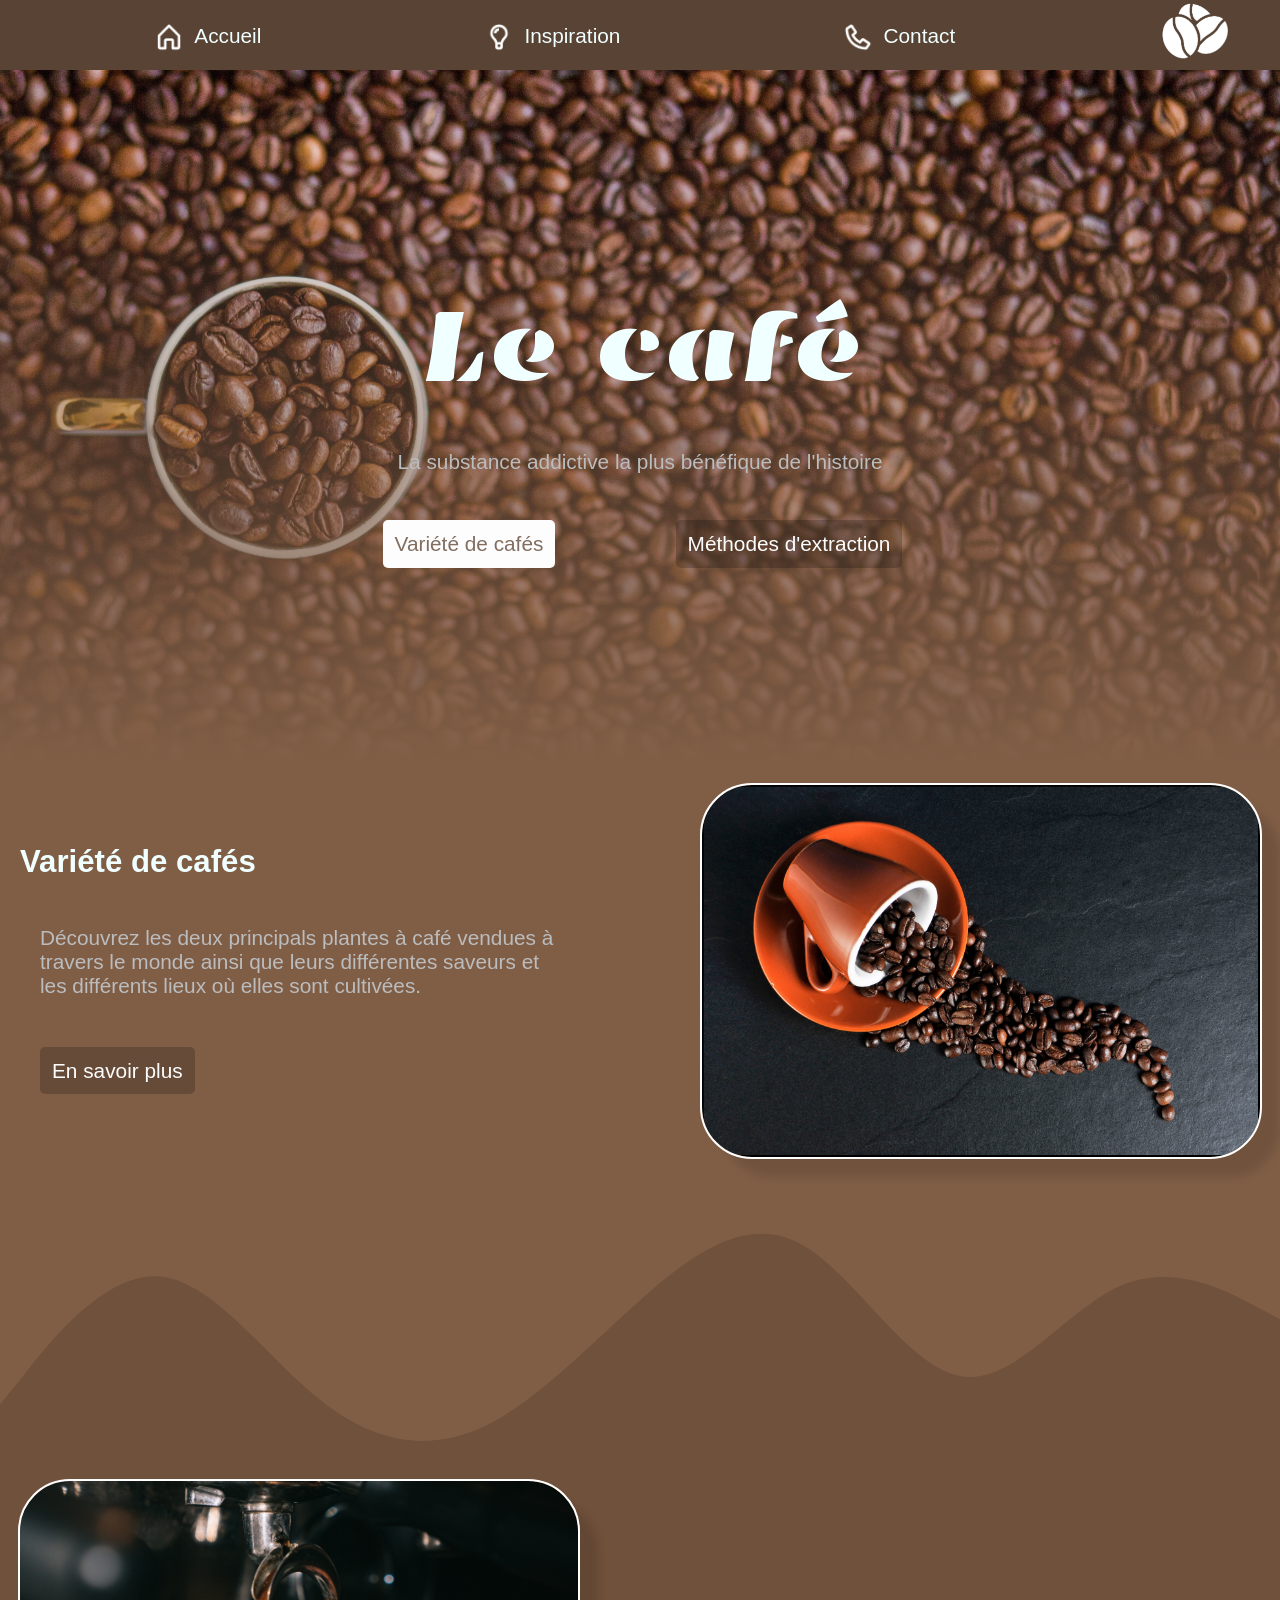
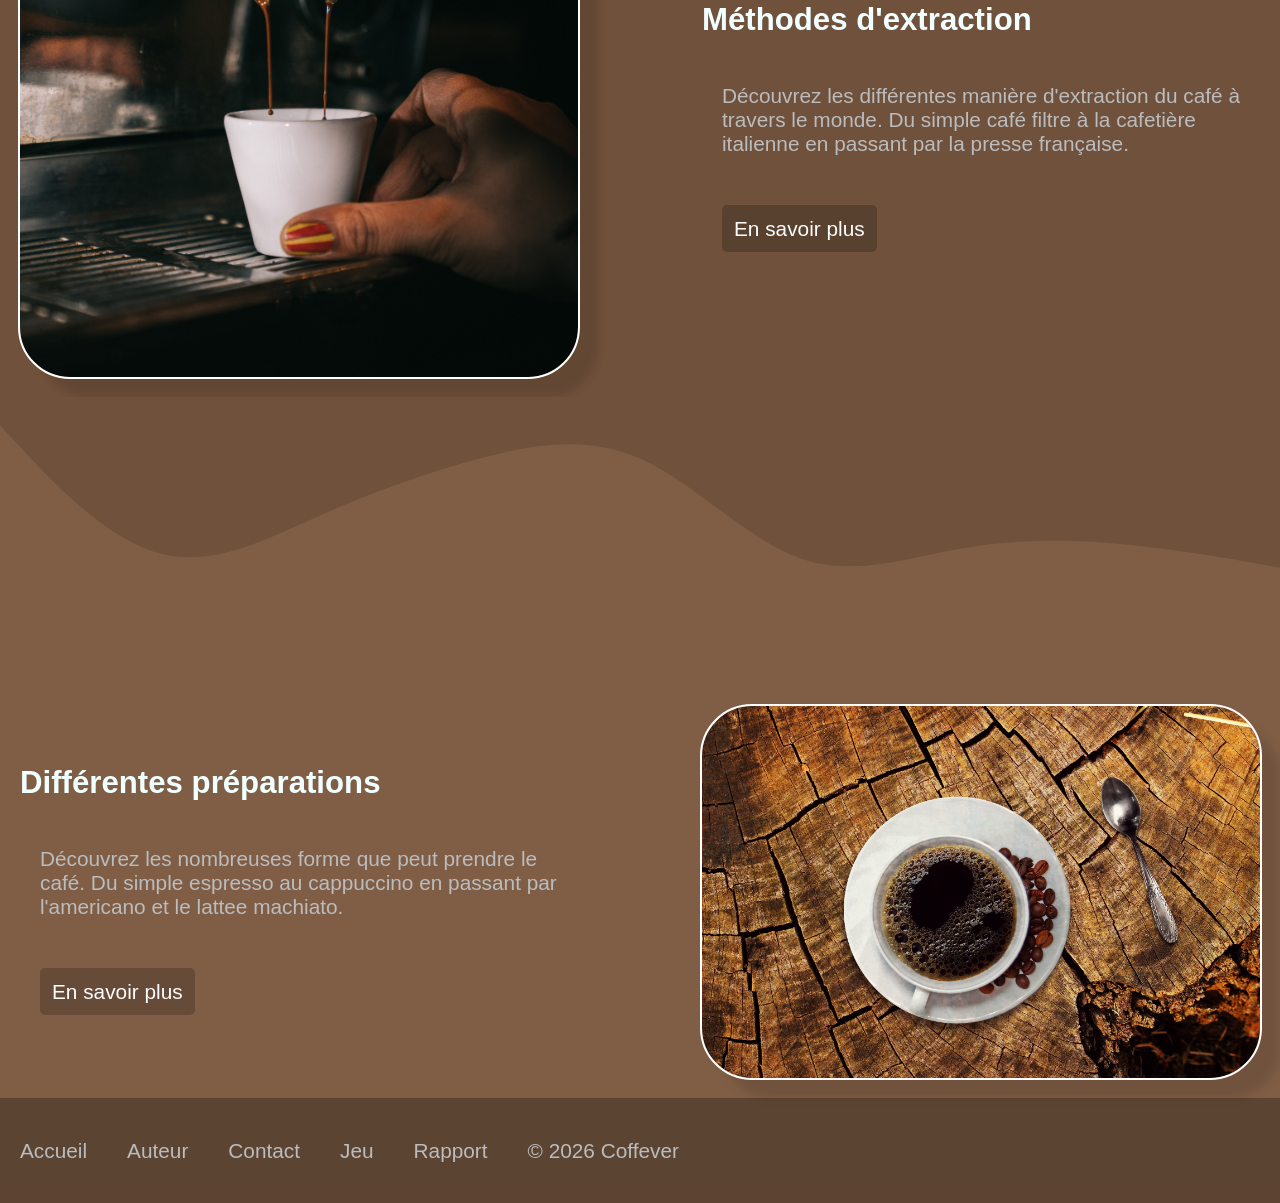
==== commit f48d44a9: "Modification de la page rapport" ====
--- a/index.html
+++ b/index.html
@@ -86,6 +86,7 @@
             <a href="auteur.html">Auteur</a>
             <a href="contact.html">Contact</a>
             <a href="CoffeverGame/index.html">Jeu</a>
+            <a href="rapport.html">Rapport</a>
             <p>&copy; 2026 Coffever</p>
     </footer>
 </body>
--- a/style.css
+++ b/style.css
@@ -470,5 +470,5 @@
     width: 70rem;
 }
 .Rapport li{
-    margin: 10px;
+    margin: 12px;
 }
